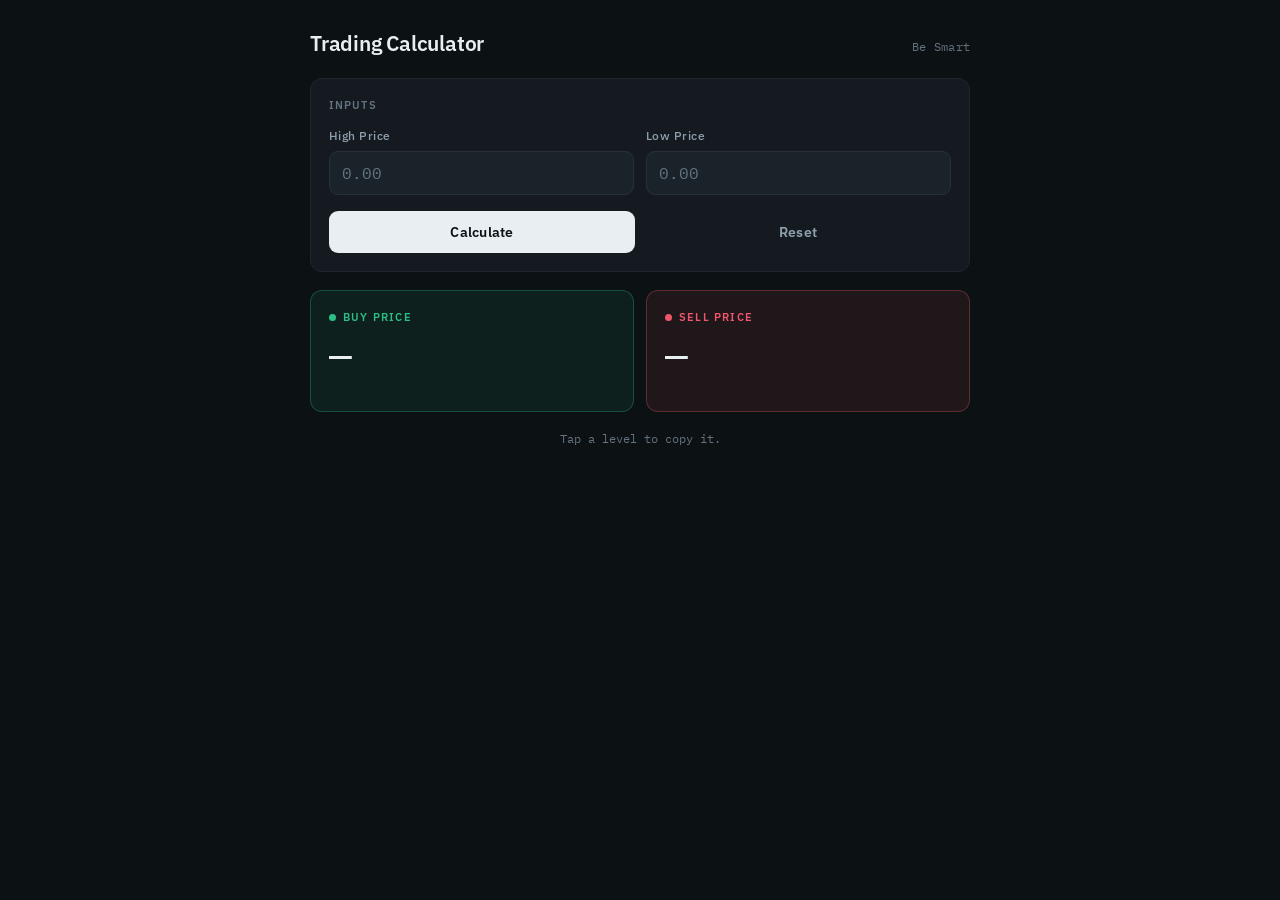
==== index.html @ ef883b34 "Split calculator into index.html, css/style.css and js/script.js Structure, styling and logic now li" ====
<!DOCTYPE html>
<html lang="en">
<head>
  <meta charset="utf-8">
  <meta name="viewport" content="width=device-width, initial-scale=1, viewport-fit=cover">
  <meta name="color-scheme" content="dark">
  <meta name="description" content="Range split calculator: BUY and SELL levels from a high and a low.">
  <title>Range Split Calculator</title>
  <link rel="preconnect" href="https://fonts.gstatic.com" crossorigin>
  <link rel="stylesheet" href="https://fonts.googleapis.com/css2?family=IBM+Plex+Mono:wght@400;500;600&family=IBM+Plex+Sans:wght@400;500;600&display=swap">
  <link rel="stylesheet" href="css/style.css">
  <script src="js/script.js" defer></script>
</head>
<body>
<div class="wrap">
  <header>
    <h1>Trading Calculator</h1>
    <p class="tagline">Be Smart</p>
  </header>

  <section class="card">
    <h2 class="card-title">Inputs</h2>

    <div class="field-row">
      <div class="field">
        <label for="high">High Price</label>
        <input id="high" type="text" inputmode="decimal" autocomplete="off" spellcheck="false" placeholder="0.00">
      </div>
      <div class="field">
        <label for="low">Low Price</label>
        <input id="low" type="text" inputmode="decimal" autocomplete="off" spellcheck="false" placeholder="0.00">
      </div>
    </div>

    <div class="actions">
      <button class="action btn-primary" type="button" id="calc">Calculate</button>
      <button class="action btn-ghost" type="button" id="reset">Reset</button>
    </div>

    <p class="notice" id="notice" hidden></p>
  </section>

  <section class="results">
    <button class="level level-buy" type="button" id="buyTile">
      <span class="level-head"><span class="dot"></span>Buy Price</span>
      <div class="level-value" id="buyValue">&mdash;</div>
      <div class="level-note" id="buyNote"></div>
    </button>

    <button class="level level-sell" type="button" id="sellTile">
      <span class="level-head"><span class="dot"></span>Sell Price</span>
      <div class="level-value" id="sellValue">&mdash;</div>
      <div class="level-note" id="sellNote"></div>
    </button>
  </section>

  <footer>Tap a level to copy it.</footer>
</div>
</body>
</html>
---- css/style.css ----
:root {
  --bg:        #0C1114;
  --surface:   #141A20;
  --raised:    #1B232A;
  --line:      #26313A;
  --line-soft: #1E272F;
  --text:      #E8EEF2;
  --muted:     #8FA0AD;
  --faint:     #63737F;
  --buy:       #2DBE86;
  --buy-soft:  rgba(45, 190, 134, 0.09);
  --buy-line:  rgba(45, 190, 134, 0.30);
  --sell:      #F0566A;
  --sell-soft: rgba(240, 86, 106, 0.09);
  --sell-line: rgba(240, 86, 106, 0.30);
  --accent:    #D8A548;
  --sans: "IBM Plex Sans", "Segoe UI", system-ui, -apple-system, sans-serif;
  --mono: "IBM Plex Mono", ui-monospace, "Cascadia Mono", Consolas, monospace;
  --r: 12px;
}

* { box-sizing: border-box; }

html, body {
  background: var(--bg);
  color: var(--text);
}

body {
  margin: 0;
  padding-inline: 16px;
  padding-block: 28px 44px;
  font-family: var(--sans);
  font-size: 15px;
  line-height: 1.5;
  -webkit-font-smoothing: antialiased;
}

.wrap {
  max-width: 660px;
  margin-inline: auto;
  display: flex;
  flex-direction: column;
  gap: 18px;
}

/* ---------- header ---------- */

header {
  display: flex;
  align-items: baseline;
  justify-content: space-between;
  gap: 12px;
  flex-wrap: wrap;
}

h1 {
  margin: 0;
  font-size: 21px;
  font-weight: 600;
  letter-spacing: -0.01em;
}

.tagline {
  margin: 0;
  font-family: var(--mono);
  font-size: 12px;
  color: var(--faint);
  letter-spacing: 0.02em;
  font-variant-numeric: tabular-nums;
}

/* ---------- card ---------- */

.card {
  background: var(--surface);
  border: 1px solid var(--line-soft);
  border-radius: var(--r);
  padding: 18px;
}

.card-title {
  margin: 0 0 14px;
  font-size: 11px;
  font-weight: 600;
  letter-spacing: 0.1em;
  text-transform: uppercase;
  color: var(--faint);
}

/* ---------- inputs ---------- */

.field-row {
  display: grid;
  grid-template-columns: 1fr 1fr;
  gap: 12px;
}

.field {
  display: flex;
  flex-direction: column;
  gap: 6px;
  min-width: 0;
}

label {
  font-size: 12px;
  font-weight: 500;
  letter-spacing: 0.04em;
  color: var(--muted);
}

input[type="text"] {
  width: 100%;
  padding: 11px 12px;
  background: var(--raised);
  border: 1px solid var(--line);
  border-radius: 9px;
  color: var(--text);
  font-family: var(--mono);
  font-size: 16px;
  font-variant-numeric: tabular-nums;
  letter-spacing: 0.01em;
  transition: border-color 120ms ease, background 120ms ease;
}

input[type="text"]::placeholder { color: var(--faint); }

input[type="text"]:hover { border-color: #33414C; }

input[type="text"]:focus {
  outline: none;
  border-color: var(--accent);
  background: #1E262E;
}

input[type="text"]:focus-visible {
  outline: 2px solid rgba(216, 165, 72, 0.35);
  outline-offset: 1px;
}

input.invalid { border-color: var(--sell); }

/* ---------- actions ---------- */

.actions {
  display: flex;
  gap: 10px;
  margin-top: 16px;
}

button.action {
  flex: 1;
  padding: 11px 16px;
  border-radius: 9px;
  font-family: var(--sans);
  font-size: 14px;
  font-weight: 600;
  letter-spacing: 0.02em;
  cursor: pointer;
  border: 1px solid transparent;
  transition: background 120ms ease, border-color 120ms ease, color 120ms ease;
}

.btn-primary {
  background: var(--text);
  color: #0C1114;
}

.btn-primary:hover { background: #FFFFFF; }

.btn-ghost {
  flex: 0 0 auto;
  background: transparent;
  border-color: var(--line);
  color: var(--muted);
}

.btn-ghost:hover { color: var(--text); border-color: #3A4752; }

button:focus-visible {
  outline: 2px solid rgba(216, 165, 72, 0.5);
  outline-offset: 2px;
}

/* ---------- validation ---------- */

.notice {
  display: flex;
  align-items: flex-start;
  gap: 8px;
  margin: 12px 0 0;
  padding: 9px 12px;
  border-radius: 9px;
  background: var(--sell-soft);
  border: 1px solid var(--sell-line);
  color: #FF98A5;
  font-size: 13px;
}

/* display:flex above would otherwise beat the browser's [hidden] rule. */
.notice[hidden] { display: none; }

.notice::before {
  content: "!";
  flex: none;
  width: 16px;
  height: 16px;
  margin-top: 2px;
  border-radius: 50%;
  background: var(--sell);
  color: #14090B;
  font-family: var(--mono);
  font-size: 11px;
  font-weight: 600;
  line-height: 16px;
  text-align: center;
}

/* ---------- results ---------- */

.results {
  display: grid;
  grid-template-columns: 1fr 1fr;
  gap: 12px;
}

.level {
  display: block;
  width: 100%;
  padding: 18px 18px 16px;
  border-radius: var(--r);
  border: 1px solid;
  text-align: left;
  font: inherit;
  color: inherit;
  cursor: pointer;
  transition: background 120ms ease;
}

.level-buy  { background: var(--buy-soft);  border-color: var(--buy-line); }
.level-sell { background: var(--sell-soft); border-color: var(--sell-line); }

.level:hover { background: var(--raised); }

.level-buy:focus-visible {
  outline: 2px solid var(--buy);
  outline-offset: 2px;
}

.level-sell:focus-visible {
  outline: 2px solid var(--sell);
  outline-offset: 2px;
}

.level-head {
  display: flex;
  align-items: center;
  gap: 7px;
  font-size: 11px;
  font-weight: 600;
  letter-spacing: 0.11em;
  text-transform: uppercase;
}

.level-buy  .level-head { color: var(--buy); }
.level-sell .level-head { color: var(--sell); }

.dot {
  width: 7px;
  height: 7px;
  border-radius: 50%;
  background: currentColor;
  flex: none;
}

.level-value {
  margin-top: 8px;
  font-family: var(--mono);
  font-size: clamp(30px, 8.5vw, 38px);
  font-weight: 500;
  line-height: 1.1;
  letter-spacing: -0.02em;
  font-variant-numeric: tabular-nums;
  color: var(--text);
}

.level-note {
  min-height: 1.4em;
  margin-top: 4px;
  font-family: var(--mono);
  font-size: 11.5px;
  color: var(--accent);
}

footer {
  font-family: var(--mono);
  font-size: 11.5px;
  color: var(--faint);
  text-align: center;
}

/* ---------- narrow ---------- */

@media (max-width: 460px) {
  .field-row, .results { grid-template-columns: 1fr; }
  .actions { flex-wrap: wrap; }
}

@media (prefers-reduced-motion: reduce) {
  * { transition: none !important; }
}
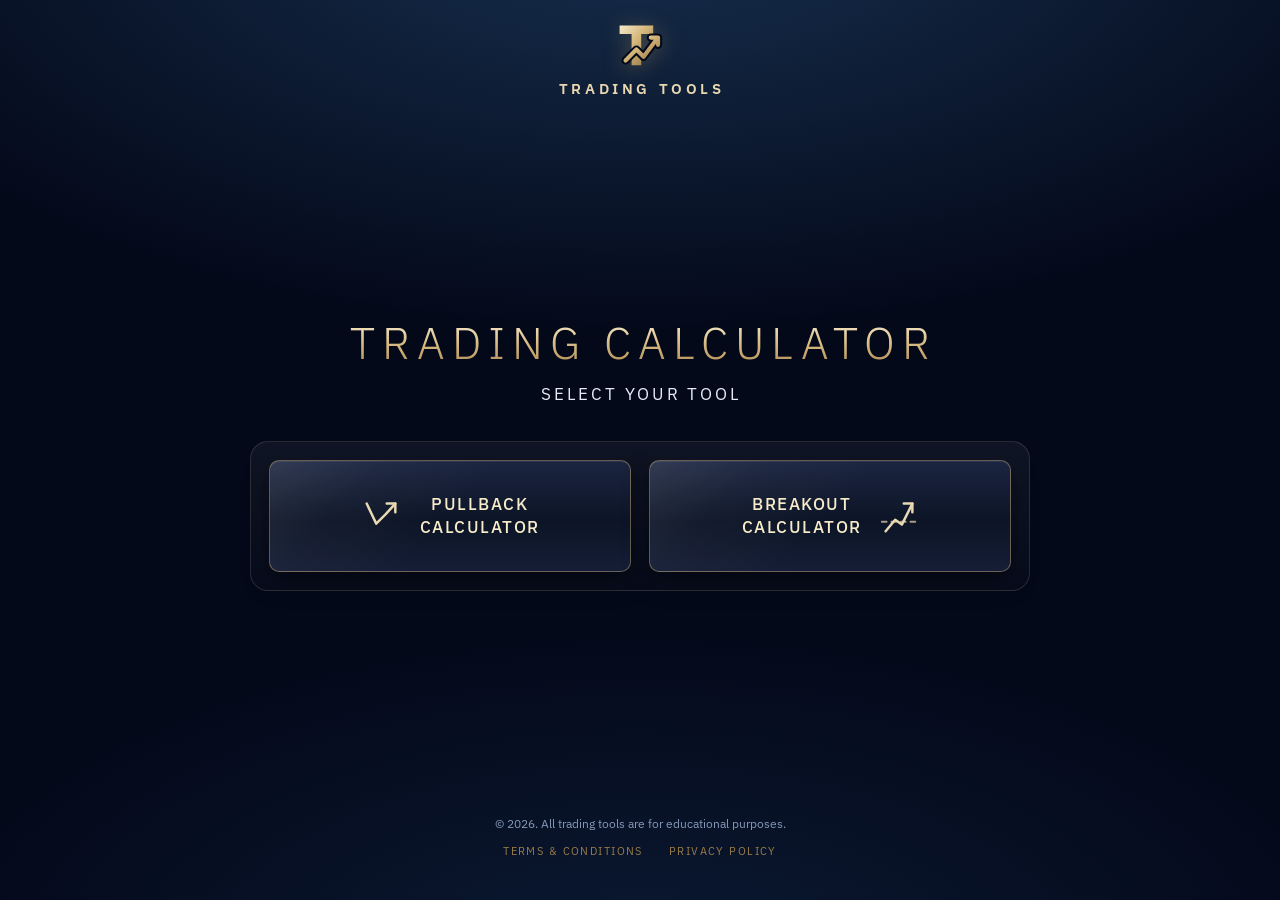
==== commit 50a3db35: "Add breakout calculator and redesign UI in navy and gold The site now opens on a home page that rout" ====
--- a/index.html
+++ b/index.html
@@ -4,57 +4,82 @@
   <meta charset="utf-8">
   <meta name="viewport" content="width=device-width, initial-scale=1, viewport-fit=cover">
   <meta name="color-scheme" content="dark">
-  <meta name="description" content="Range split calculator: BUY and SELL levels from a high and a low.">
-  <title>Range Split Calculator</title>
+  <meta name="description" content="Trading calculators: pullback entries and breakout levels.">
+  <title>Trading Calculator</title>
   <link rel="preconnect" href="https://fonts.gstatic.com" crossorigin>
-  <link rel="stylesheet" href="https://fonts.googleapis.com/css2?family=IBM+Plex+Mono:wght@400;500;600&family=IBM+Plex+Sans:wght@400;500;600&display=swap">
+  <link rel="stylesheet" href="https://fonts.googleapis.com/css2?family=IBM+Plex+Mono:wght@400;500;600&family=IBM+Plex+Sans:wght@300;400;500;600&display=swap">
   <link rel="stylesheet" href="css/style.css">
-  <script src="js/script.js" defer></script>
+  <script src="js/nav.js" defer></script>
 </head>
-<body>
-<div class="wrap">
-  <header>
-    <h1>Trading Calculator</h1>
-    <p class="tagline">Be Smart</p>
+<body class="home">
+
+<div class="backdrop" aria-hidden="true">
+  <!-- Presentation attributes, not just CSS: a polyline defaults to fill:black,
+       so a missing or stale stylesheet would otherwise paint the page black. -->
+  <svg viewBox="0 0 1024 576" preserveAspectRatio="xMidYMid slice" height="0"
+       fill="none" stroke="#C9A961" stroke-width="2" stroke-linejoin="round" opacity="0.06">
+    <polyline points="-40,520 130,250 215,360 355,140 450,255 600,40"/>
+    <polyline points="430,576 610,300 700,415 840,170 930,280 1070,80"/>
+    <polyline points="-60,300 60,150 150,250 250,70"/>
+  </svg>
+</div>
+
+<div class="home-wrap">
+
+  <header class="brand">
+    <svg class="brand-mark" viewBox="0 0 96 80" width="58" height="48" role="img" aria-label="Trading Tools">
+      <defs>
+        <linearGradient id="goldMark" x1="0" y1="0" x2="1" y2="1">
+          <stop offset="0" stop-color="#F7EBCA"/>
+          <stop offset="0.45" stop-color="#D3B478"/>
+          <stop offset="1" stop-color="#8C6F3E"/>
+        </linearGradient>
+      </defs>
+      <path d="M14 6 H70 V20 H50 V72 H34 V20 H14 Z" fill="url(#goldMark)"/>
+      <!-- the arrow is knocked out of the T first, so the monogram stays legible -->
+      <g fill="none" stroke-linecap="round" stroke-linejoin="round">
+        <path d="M24 64 L42 46 L54 58 L78 26 M66 26 H78 V38"
+              stroke="#04091A" stroke-width="14"/>
+        <path d="M24 64 L42 46 L54 58 L78 26 M66 26 H78 V38"
+              stroke="url(#goldMark)" stroke-width="7"/>
+      </g>
+    </svg>
+    <p class="brand-name">Trading Tools</p>
   </header>
 
-  <section class="card">
-    <h2 class="card-title">Inputs</h2>
+  <main class="home-main">
+    <h1 class="home-title">Trading Calculator</h1>
+    <p class="home-sub">Select your tool</p>
 
-    <div class="field-row">
-      <div class="field">
-        <label for="high">High Price</label>
-        <input id="high" type="text" inputmode="decimal" autocomplete="off" spellcheck="false" placeholder="0.00">
-      </div>
-      <div class="field">
-        <label for="low">Low Price</label>
-        <input id="low" type="text" inputmode="decimal" autocomplete="off" spellcheck="false" placeholder="0.00">
-      </div>
-    </div>
+    <nav class="tool-panel">
+      <button class="tool-btn" type="button" data-href="pullback.html">
+        <span class="tool-icon">
+          <svg viewBox="0 0 44 44" width="42" height="42" fill="none" stroke="currentColor" stroke-width="2.6" stroke-linecap="round" stroke-linejoin="round" aria-hidden="true">
+            <path d="M7 9 L17 30 L27 20 L37 9"/>
+            <path d="M28 9 H37 V18"/>
+          </svg>
+        </span>
+        <span class="tool-name"><span>Pullback</span> <span>Calculator</span></span>
+      </button>
 
-    <div class="actions">
-      <button class="action btn-primary" type="button" id="calc">Calculate</button>
-      <button class="action btn-ghost" type="button" id="reset">Reset</button>
-    </div>
+      <button class="tool-btn" type="button" data-href="breakout.html">
+        <span class="tool-name"><span>Breakout</span> <span>Calculator</span></span>
+        <span class="tool-icon">
+          <svg viewBox="0 0 44 44" width="42" height="42" fill="none" stroke="currentColor" stroke-width="2.6" stroke-linecap="round" stroke-linejoin="round" aria-hidden="true">
+            <path class="icon-dash" d="M4 28 H40"/>
+            <path d="M8 38 L18 26 L25 31 L36 9"/>
+            <path d="M27 9 H36 V18"/>
+          </svg>
+        </span>
+      </button>
+    </nav>
+  </main>
 
-    <p class="notice" id="notice" hidden></p>
-  </section>
+  <footer class="home-foot">
+    <p class="foot-note">&copy; 2026. All trading tools are for educational purposes.</p>
+    <p class="foot-links"><span>Terms &amp; Conditions</span><span>Privacy Policy</span></p>
+  </footer>
 
-  <section class="results">
-    <button class="level level-buy" type="button" id="buyTile">
-      <span class="level-head"><span class="dot"></span>Buy Price</span>
-      <div class="level-value" id="buyValue">&mdash;</div>
-      <div class="level-note" id="buyNote"></div>
-    </button>
-
-    <button class="level level-sell" type="button" id="sellTile">
-      <span class="level-head"><span class="dot"></span>Sell Price</span>
-      <div class="level-value" id="sellValue">&mdash;</div>
-      <div class="level-note" id="sellNote"></div>
-    </button>
-  </section>
-
-  <footer>Tap a level to copy it.</footer>
 </div>
 </body>
 </html>
--- a/css/style.css
+++ b/css/style.css
@@ -1,99 +1,426 @@
+/* ===========================================================
+   Trading Tools — navy + gold theme
+   -----------------------------------------------------------
+    1. Tokens              6. Cards + fields
+    2. Base + backdrop     7. Buttons
+    3. Brand + top bar     8. Notice
+    4. Home                9. Level tiles
+    5. Page title         10. Footer, responsive, motion
+   =========================================================== */
+
+/* ---------- 1. tokens ---------- */
+
 :root {
-  --bg:        #0C1114;
-  --surface:   #141A20;
-  --raised:    #1B232A;
-  --line:      #26313A;
-  --line-soft: #1E272F;
-  --text:      #E8EEF2;
-  --muted:     #8FA0AD;
-  --faint:     #63737F;
-  --buy:       #2DBE86;
-  --buy-soft:  rgba(45, 190, 134, 0.09);
-  --buy-line:  rgba(45, 190, 134, 0.30);
-  --sell:      #F0566A;
-  --sell-soft: rgba(240, 86, 106, 0.09);
-  --sell-line: rgba(240, 86, 106, 0.30);
-  --accent:    #D8A548;
+  /* navy field */
+  --navy-900: #04091A;
+  --navy-700: #0B1A33;
+  --navy-600: #17304F;
+  --navy-text: #8698B8;
+
+  /* gold */
+  --gold-100: #F7EBCA;
+  --gold-200: #E9D8B2;
+  --gold-300: #D3B478;
+  --gold-500: #C9A961;
+  --gold-700: #9A7C48;
+  --gold-line:      rgba(211, 180, 120, 0.42);
+  --gold-line-soft: rgba(211, 180, 120, 0.20);
+
+  /* text */
+  --text:  #E8EEF2;
+  --muted: #A9B6C9;
+  --faint: #7386A0;
+
+  /* buy / sell tones */
+  --buy:       #35D08A;
+  --buy-line:  rgba(53, 208, 138, 0.34);
+  --sell:      #FF5E6B;
+  --sell-soft: rgba(255, 94, 107, 0.10);
+  --sell-line: rgba(255, 94, 107, 0.34);
+  --sell-text: #FF98A5;
+
+  /* type */
   --sans: "IBM Plex Sans", "Segoe UI", system-ui, -apple-system, sans-serif;
   --mono: "IBM Plex Mono", ui-monospace, "Cascadia Mono", Consolas, monospace;
-  --r: 12px;
-}
+
+  /* metrics */
+  --r:    14px;   /* cards           */
+  --r-sm: 9px;    /* controls, tiles */
+  --gap:  14px;
+  --pad:  18px;
+  --t:    120ms ease;
+
+  /* the brushed-metal face reused by the bar, cards, inputs and tiles */
+  --sheen: linear-gradient(135deg,
+             rgba(255, 255, 255, 0.10) 0%,
+             rgba(255, 255, 255, 0.03) 24%,
+             rgba(255, 255, 255, 0) 50%);
+}
+
+.level-buy  { --tone: var(--buy);  --tone-line: var(--buy-line); }
+.level-sell { --tone: var(--sell); --tone-line: var(--sell-line); }
+
+/* ---------- 2. base + backdrop ---------- */
 
 * { box-sizing: border-box; }
 
-html, body {
-  background: var(--bg);
-  color: var(--text);
-}
+html { background: var(--navy-900); }
 
 body {
   margin: 0;
+  min-height: 100vh;
   padding-inline: 16px;
-  padding-block: 28px 44px;
+  padding-block: 22px 40px;
+  background-color: var(--navy-900);
+  background-image:
+    radial-gradient(ellipse 110% 75% at 50% -10%, var(--navy-600) 0%, transparent 62%),
+    radial-gradient(ellipse 90% 60% at 50% 108%, var(--navy-700) 0%, transparent 62%);
+  background-repeat: no-repeat;
+  color: var(--text);
   font-family: var(--sans);
   font-size: 15px;
   line-height: 1.5;
   -webkit-font-smoothing: antialiased;
 }
 
+/* Faint chart lines and nodes behind everything. */
+.backdrop {
+  position: fixed;
+  inset: 0;
+  z-index: 0;
+  overflow: hidden;
+  pointer-events: none;
+}
+
+.backdrop svg {
+  width: 100%;
+  height: 100%;
+}
+
+.backdrop polyline {
+  fill: none;
+  stroke: var(--gold-500);
+  stroke-width: 2;
+  stroke-linejoin: round;
+  opacity: 0.06;
+}
+
+.backdrop circle {
+  fill: none;
+  stroke: var(--gold-500);
+  stroke-width: 2;
+  opacity: 0.10;
+}
+
+.backdrop .node-dot {
+  fill: var(--gold-500);
+  stroke: none;
+  opacity: 0.16;
+}
+
 .wrap {
-  max-width: 660px;
+  position: relative;
+  z-index: 1;
+  max-width: 640px;
   margin-inline: auto;
   display: flex;
   flex-direction: column;
+  gap: var(--gap);
+}
+
+/* ---------- 3. brand + top bar ---------- */
+
+.brand { flex: none; }
+
+.brand-mark {
+  display: block;
+  width: 58px;
+  height: auto;
+  margin-inline: auto;
+  filter: drop-shadow(0 2px 10px rgba(201, 169, 97, 0.28));
+}
+
+.brand-name {
+  margin: 8px 0 0;
+  font-size: 15px;
+  font-weight: 600;
+  letter-spacing: 0.24em;
+  text-indent: 0.24em;   /* balance the trailing letter-space */
+  text-transform: uppercase;
+  color: var(--gold-200);
+}
+
+/* The calculator pages carry a compact lockup centred inside the bar. */
+.topbar {
+  position: relative;
+  display: flex;
+  align-items: center;
+  min-height: 46px;
+  margin-bottom: 22px;   /* room for the wordmark that hangs below the bar */
+  padding: 6px 8px;
+  border: 1px solid var(--gold-line-soft);
+  border-radius: 10px;
+  background:
+    var(--sheen),
+    linear-gradient(180deg, #1B2540 0%, #0C1426 55%, #16203A 100%);
+  box-shadow: inset 0 1px 0 rgba(255, 255, 255, 0.06);
+}
+
+.topbar .brand {
+  position: absolute;
+  left: 50%;
+  top: 3px;
+  transform: translateX(-50%);
+  text-align: center;
+  pointer-events: none;
+}
+
+.topbar .brand-mark { width: 30px; }
+
+.topbar .brand-name {
+  margin-top: 2px;
+  font-size: 9px;
+  letter-spacing: 0.2em;
+  text-indent: 0.2em;
+}
+
+.backlink {
+  position: relative;
+  z-index: 1;
+  padding: 8px 15px;
+  border: 1px solid var(--gold-line-soft);
+  border-radius: var(--r-sm);
+  background: linear-gradient(180deg, rgba(255, 255, 255, 0.08), rgba(255, 255, 255, 0.02));
+  color: var(--gold-200);
+  font-family: var(--sans);
+  font-size: 13px;
+  letter-spacing: 0.02em;
+  text-decoration: none;
+  cursor: pointer;
+  transition: border-color var(--t), color var(--t), background var(--t);
+}
+
+.backlink:hover {
+  border-color: var(--gold-300);
+  background: linear-gradient(180deg, rgba(255, 255, 255, 0.12), rgba(255, 255, 255, 0.04));
+  color: var(--gold-100);
+}
+
+.backlink:focus-visible {
+  outline: 2px solid var(--gold-300);
+  outline-offset: 2px;
+}
+
+/* ---------- 4. home ---------- */
+
+.home-wrap {
+  position: relative;
+  z-index: 1;
+  max-width: 780px;
+  margin-inline: auto;
+  min-height: calc(100vh - 62px);
+  display: flex;
+  flex-direction: column;
+  align-items: center;
+  gap: 30px;
+  text-align: center;
+}
+
+.home-main {
+  margin-block: auto;   /* centres the title + tools in the leftover height */
+  width: 100%;
+}
+
+.home-title {
+  margin: 0;
+  font-size: clamp(27px, 6.4vw, 44px);
+  font-weight: 300;
+  letter-spacing: 0.16em;
+  text-indent: 0.16em;
+  text-transform: uppercase;
+  line-height: 1.2;
+  color: var(--gold-200);
+}
+
+@supports ((-webkit-background-clip: text) or (background-clip: text)) {
+  .home-title {
+    background: linear-gradient(180deg, #FBF2DA 0%, #DCC18A 45%, #A9854B 100%);
+    -webkit-background-clip: text;
+    background-clip: text;
+    color: transparent;
+  }
+}
+
+.home-sub {
+  margin: 12px 0 0;
+  font-size: clamp(13px, 2.6vw, 17px);
+  letter-spacing: 0.17em;
+  text-indent: 0.17em;
+  text-transform: uppercase;
+  color: #E6EBF5;
+}
+
+.tool-panel {
+  margin-top: 34px;
+  display: grid;
+  grid-template-columns: 1fr 1fr;
   gap: 18px;
-}
-
-/* ---------- header ---------- */
-
-header {
+  padding: 18px;
+  border: 1px solid rgba(233, 216, 178, 0.14);
+  border-radius: 18px;
+  background: linear-gradient(180deg, rgba(255, 255, 255, 0.05), rgba(255, 255, 255, 0.015));
+}
+
+.tool-btn {
+  display: flex;
+  align-items: center;
+  justify-content: center;
+  gap: 16px;
+  min-height: 112px;
+  padding: 20px 18px;
+  border: 1px solid var(--gold-line);
+  border-radius: 10px;
+  background:
+    var(--sheen),
+    linear-gradient(180deg, #1B2540 0%, #0C1426 55%, #151E36 100%);
+  box-shadow:
+    inset 0 1px 0 rgba(255, 255, 255, 0.07),
+    0 10px 26px rgba(0, 0, 0, 0.45);
+  color: var(--gold-100);
+  font: inherit;
+  cursor: pointer;
+  transition: border-color var(--t), box-shadow var(--t), transform var(--t);
+}
+
+.tool-btn:hover {
+  border-color: var(--gold-300);
+  box-shadow:
+    inset 0 1px 0 rgba(255, 255, 255, 0.10),
+    0 12px 30px rgba(0, 0, 0, 0.5),
+    0 0 22px rgba(201, 169, 97, 0.22);
+  transform: translateY(-1px);
+}
+
+.tool-btn:active { transform: translateY(0); }
+
+.tool-btn:focus-visible {
+  outline: 2px solid var(--gold-300);
+  outline-offset: 3px;
+}
+
+.tool-icon {
+  flex: none;
+  display: block;
+  color: var(--gold-200);
+}
+
+.tool-icon svg {
+  display: block;
+  width: 42px;
+  height: 42px;
+  fill: none;
+  stroke: currentColor;
+  stroke-width: 2.6;
+  stroke-linecap: round;
+  stroke-linejoin: round;
+}
+
+.tool-icon .icon-dash {
+  stroke-width: 2;
+  stroke-dasharray: 5 5;
+  opacity: 0.7;
+}
+
+.tool-name {
+  display: flex;
+  flex-direction: column;
+  gap: 2px;
+  font-size: clamp(14px, 2.4vw, 17px);
+  font-weight: 500;
+  letter-spacing: 0.09em;
+  text-indent: 0.09em;
+  text-transform: uppercase;
+  line-height: 1.25;
+}
+
+.home-foot {
+  flex: none;
+  margin-top: 8px;
+  font-size: 12px;
+  color: var(--navy-text);
+}
+
+.foot-note { margin: 0; }
+
+.foot-links {
+  display: flex;
+  justify-content: center;
+  gap: 26px;
+  margin: 10px 0 0;
+  font-size: 11px;
+  letter-spacing: 0.13em;
+  text-transform: uppercase;
+  color: var(--gold-700);
+}
+
+/* ---------- 5. page title ---------- */
+
+.title-row {
+  position: relative;
   display: flex;
   align-items: baseline;
-  justify-content: space-between;
-  gap: 12px;
-  flex-wrap: wrap;
-}
-
-h1 {
+  justify-content: center;
+  margin-bottom: 2px;
+}
+
+.page-title {
   margin: 0;
-  font-size: 21px;
-  font-weight: 600;
-  letter-spacing: -0.01em;
+  font-size: clamp(19px, 4.2vw, 26px);
+  font-weight: 400;
+  letter-spacing: 0.15em;
+  text-indent: 0.15em;
+  text-transform: uppercase;
+  line-height: 1.25;
+  text-align: center;
+  color: var(--gold-200);
 }
 
 .tagline {
+  position: absolute;
+  right: 0;
+  bottom: 2px;
   margin: 0;
-  font-family: var(--mono);
   font-size: 12px;
-  color: var(--faint);
-  letter-spacing: 0.02em;
-  font-variant-numeric: tabular-nums;
-}
-
-/* ---------- card ---------- */
+  letter-spacing: 0.04em;
+  color: var(--gold-700);
+}
+
+/* ---------- 6. cards + fields ---------- */
 
 .card {
-  background: var(--surface);
-  border: 1px solid var(--line-soft);
+  padding: var(--pad);
+  border: 1px solid var(--gold-line-soft);
   border-radius: var(--r);
-  padding: 18px;
+  background:
+    var(--sheen),
+    linear-gradient(170deg, #14213B 0%, #0A1426 58%, #111B32 100%);
+  box-shadow:
+    inset 0 1px 0 rgba(255, 255, 255, 0.05),
+    0 10px 28px rgba(0, 0, 0, 0.35);
 }
 
 .card-title {
-  margin: 0 0 14px;
-  font-size: 11px;
-  font-weight: 600;
-  letter-spacing: 0.1em;
-  text-transform: uppercase;
-  color: var(--faint);
-}
-
-/* ---------- inputs ---------- */
+  margin: 0 0 13px;
+  font-size: 12px;
+  font-weight: 500;
+  letter-spacing: 0.06em;
+  color: var(--gold-300);
+}
 
 .field-row {
   display: grid;
   grid-template-columns: 1fr 1fr;
-  gap: 12px;
+  gap: var(--gap);
 }
 
 .field {
@@ -104,97 +431,124 @@
 }
 
 label {
-  font-size: 12px;
-  font-weight: 500;
-  letter-spacing: 0.04em;
+  font-size: 13px;
+  letter-spacing: 0.01em;
   color: var(--muted);
 }
+
+/* The badge letters at both ends come from data-badge, so the input itself
+   stays a plain control with no extra markup inside it. */
+.field-input {
+  position: relative;
+  display: block;
+}
+
+.field-input::before,
+.field-input::after {
+  content: attr(data-badge);
+  position: absolute;
+  top: 50%;
+  width: 17px;
+  height: 17px;
+  margin-top: -8.5px;
+  border-radius: 4px;
+  background: rgba(255, 255, 255, 0.07);
+  color: var(--gold-200);
+  font-family: var(--mono);
+  font-size: 9.5px;
+  font-weight: 600;
+  line-height: 17px;
+  text-align: center;
+  pointer-events: none;
+}
+
+.field-input::before { left: 8px; }
+.field-input::after  { right: 8px; }
 
 input[type="text"] {
   width: 100%;
-  padding: 11px 12px;
-  background: var(--raised);
-  border: 1px solid var(--line);
-  border-radius: 9px;
+  padding: 10px 32px;
+  border: 1px solid var(--gold-line-soft);
+  border-radius: var(--r-sm);
+  background:
+    linear-gradient(135deg, rgba(255, 255, 255, 0.10) 0%, rgba(255, 255, 255, 0.02) 38%, rgba(255, 255, 255, 0) 60%),
+    linear-gradient(180deg, #232D45 0%, #131B2C 52%, #1E2739 100%);
   color: var(--text);
   font-family: var(--mono);
-  font-size: 16px;
+  font-size: 15px;
   font-variant-numeric: tabular-nums;
-  letter-spacing: 0.01em;
-  transition: border-color 120ms ease, background 120ms ease;
+  transition: border-color var(--t);
 }
 
 input[type="text"]::placeholder { color: var(--faint); }
 
-input[type="text"]:hover { border-color: #33414C; }
+input[type="text"]:hover { border-color: var(--gold-line); }
 
 input[type="text"]:focus {
   outline: none;
-  border-color: var(--accent);
-  background: #1E262E;
+  border-color: var(--gold-300);
 }
 
 input[type="text"]:focus-visible {
-  outline: 2px solid rgba(216, 165, 72, 0.35);
+  outline: 2px solid rgba(211, 180, 120, 0.35);
   outline-offset: 1px;
 }
 
 input.invalid { border-color: var(--sell); }
 
-/* ---------- actions ---------- */
+/* ---------- 7. buttons ---------- */
 
 .actions {
-  display: flex;
-  gap: 10px;
-  margin-top: 16px;
+  display: grid;
+  grid-template-columns: 1fr 1fr;
+  gap: var(--gap);
+  margin-top: 14px;
 }
 
 button.action {
-  flex: 1;
   padding: 11px 16px;
-  border-radius: 9px;
+  border: 1px solid rgba(255, 255, 255, 0.22);
+  border-radius: var(--r-sm);
   font-family: var(--sans);
   font-size: 14px;
   font-weight: 600;
   letter-spacing: 0.02em;
   cursor: pointer;
-  border: 1px solid transparent;
-  transition: background 120ms ease, border-color 120ms ease, color 120ms ease;
-}
+  box-shadow: inset 0 1px 0 rgba(255, 255, 255, 0.35);
+  transition: filter var(--t), transform var(--t);
+}
+
+button.action:hover { filter: brightness(1.07); }
+
+button.action:active { transform: translateY(1px); }
 
 .btn-primary {
-  background: var(--text);
-  color: #0C1114;
-}
-
-.btn-primary:hover { background: #FFFFFF; }
-
-.btn-ghost {
-  flex: 0 0 auto;
-  background: transparent;
-  border-color: var(--line);
-  color: var(--muted);
-}
-
-.btn-ghost:hover { color: var(--text); border-color: #3A4752; }
+  background: linear-gradient(180deg, #F6E6BB 0%, #DCC086 46%, #B4924C 100%);
+  color: #2A1F06;
+}
+
+.btn-secondary {
+  background: linear-gradient(180deg, #EDF1F7 0%, #C3CDDB 46%, #97A3B5 100%);
+  color: #1B2231;
+}
 
 button:focus-visible {
-  outline: 2px solid rgba(216, 165, 72, 0.5);
+  outline: 2px solid var(--gold-300);
   outline-offset: 2px;
 }
 
-/* ---------- validation ---------- */
+/* ---------- 8. notice ---------- */
 
 .notice {
   display: flex;
   align-items: flex-start;
   gap: 8px;
-  margin: 12px 0 0;
+  margin: var(--gap) 0 0;
   padding: 9px 12px;
-  border-radius: 9px;
+  border: 1px solid var(--sell-line);
+  border-radius: var(--r-sm);
   background: var(--sell-soft);
-  border: 1px solid var(--sell-line);
-  color: #FF98A5;
+  color: var(--sell-text);
   font-size: 13px;
 }
 
@@ -209,7 +563,7 @@
   margin-top: 2px;
   border-radius: 50%;
   background: var(--sell);
-  color: #14090B;
+  color: #2A0A0E;
   font-family: var(--mono);
   font-size: 11px;
   font-weight: 600;
@@ -217,94 +571,137 @@
   text-align: center;
 }
 
-/* ---------- results ---------- */
+/* ---------- 9. level tiles ---------- */
 
 .results {
   display: grid;
   grid-template-columns: 1fr 1fr;
-  gap: 12px;
+  gap: var(--gap);
 }
 
 .level {
   display: block;
   width: 100%;
-  padding: 18px 18px 16px;
-  border-radius: var(--r);
-  border: 1px solid;
+  padding: 14px 15px 12px;
+  border: 1px solid var(--tone-line);
+  border-radius: var(--r-sm);
+  background:
+    var(--sheen),
+    linear-gradient(180deg, #1D2740 0%, #101A2D 55%, #1A2439 100%);
   text-align: left;
   font: inherit;
   color: inherit;
   cursor: pointer;
-  transition: background 120ms ease;
-}
-
-.level-buy  { background: var(--buy-soft);  border-color: var(--buy-line); }
-.level-sell { background: var(--sell-soft); border-color: var(--sell-line); }
-
-.level:hover { background: var(--raised); }
-
-.level-buy:focus-visible {
-  outline: 2px solid var(--buy);
+  transition: border-color var(--t), transform var(--t);
+}
+
+.level:hover {
+  border-color: var(--tone);
+  transform: translateY(-1px);
+}
+
+.level:active { transform: translateY(0); }
+
+.level:focus-visible {
+  outline: 2px solid var(--tone);
   outline-offset: 2px;
 }
 
-.level-sell:focus-visible {
-  outline: 2px solid var(--sell);
-  outline-offset: 2px;
-}
-
 .level-head {
+  display: flex;
+  align-items: center;
+  justify-content: space-between;
+  gap: 10px;
+}
+
+.level-label {
   display: flex;
   align-items: center;
   gap: 7px;
-  font-size: 11px;
-  font-weight: 600;
-  letter-spacing: 0.11em;
+  font-size: 12.5px;
+  font-weight: 500;
+  letter-spacing: 0.05em;
   text-transform: uppercase;
-}
-
-.level-buy  .level-head { color: var(--buy); }
-.level-sell .level-head { color: var(--sell); }
+  color: var(--text);
+}
 
 .dot {
   width: 7px;
   height: 7px;
   border-radius: 50%;
-  background: currentColor;
+  background: var(--tone);
   flex: none;
 }
 
+.level-icon {
+  flex: none;
+  display: block;
+  width: 26px;
+  height: 24px;
+  fill: none;
+  stroke: var(--tone);
+  stroke-width: 2.6;
+  stroke-linecap: round;
+  stroke-linejoin: round;
+}
+
 .level-value {
-  margin-top: 8px;
+  margin-top: 10px;
   font-family: var(--mono);
-  font-size: clamp(30px, 8.5vw, 38px);
+  font-size: clamp(24px, 6vw, 30px);
   font-weight: 500;
   line-height: 1.1;
-  letter-spacing: -0.02em;
+  letter-spacing: -0.01em;
   font-variant-numeric: tabular-nums;
-  color: var(--text);
+  color: var(--tone);
 }
 
 .level-note {
   min-height: 1.4em;
-  margin-top: 4px;
+  margin-top: 2px;
   font-family: var(--mono);
-  font-size: 11.5px;
-  color: var(--accent);
-}
+  font-size: 11px;
+  color: var(--gold-300);
+}
+
+/* ---------- 10. footer, responsive, motion ---------- */
 
 footer {
-  font-family: var(--mono);
-  font-size: 11.5px;
-  color: var(--faint);
+  margin-top: 2px;
+  font-size: 12.5px;
+  color: var(--navy-text);
   text-align: center;
 }
 
-/* ---------- narrow ---------- */
-
-@media (max-width: 460px) {
-  .field-row, .results { grid-template-columns: 1fr; }
-  .actions { flex-wrap: wrap; }
+@media (max-width: 620px) {
+  .field-row,
+  .results,
+  .actions,
+  .tool-panel { grid-template-columns: 1fr; }
+
+  /* stack the bar so the centred lockup cannot collide with the button */
+  .topbar {
+    flex-direction: column;
+    align-items: stretch;
+    gap: 10px;
+    margin-bottom: var(--gap);
+    padding: 10px;
+  }
+
+  .topbar .brand {
+    position: static;
+    transform: none;
+  }
+
+  .title-row {
+    flex-direction: column;
+    align-items: center;
+  }
+
+  .tagline {
+    position: static;
+    text-align: center;
+  }
 }
 
 @media (prefers-reduced-motion: reduce) {
